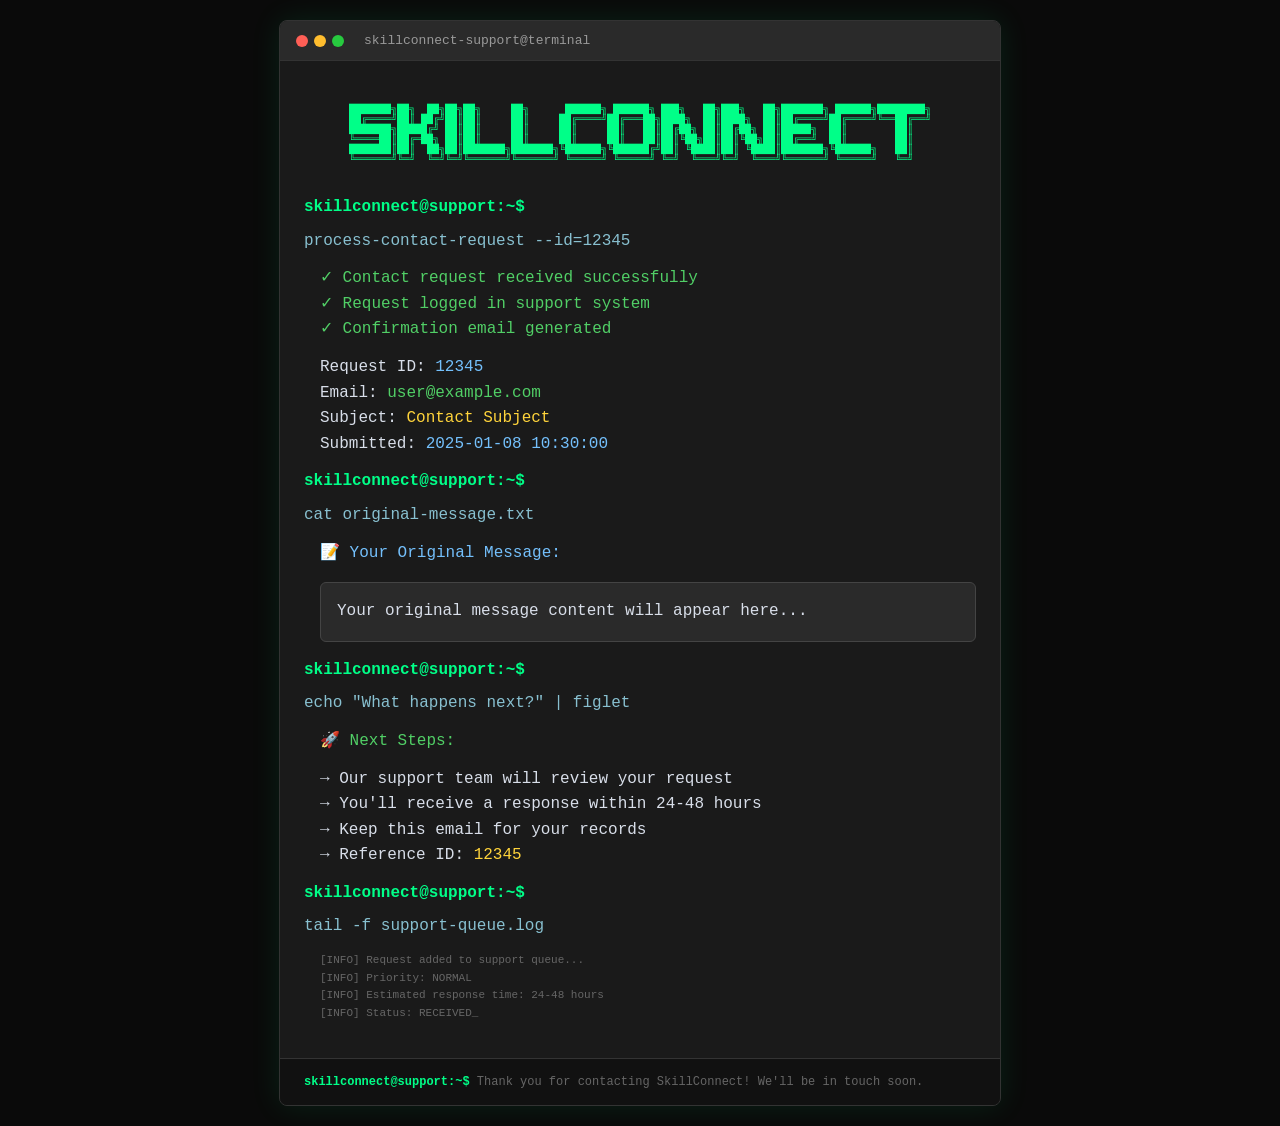
==== backend/src/main/resources/templates/email/contact-confirmation-email.html @ 77ec0a0a "feat: Implement contact request feature with email confirmation" ====
<!doctype html>
<html lang="en">
  <head>
    <meta charset="UTF-8" xmlns:th="http://www.thymeleaf.org" />
    <meta name="viewport" content="width=device-width, initial-scale=1.0" />
    <title>Contact Request Received - SkillConnect</title>
    <style>
      body {
        margin: 0;
        padding: 20px;
        font-family:
          "SF Pro Display",
          -apple-system,
          BlinkMacSystemFont,
          sans-serif;
        background: #0a0a0a;
        color: #ffffff;
        min-height: 100vh;
      }

      .terminal {
        max-width: 720px;
        margin: 0 auto;
        background: #1a1a1a;
        border-radius: 8px;
        border: 1px solid #333;
        box-shadow: 0 0 30px rgba(0, 255, 136, 0.1);
        overflow: hidden;
        font-family: "SF Mono", Monaco, "Cascadia Code", monospace;
      }

      .terminal-header {
        background: #2a2a2a;
        padding: 12px 16px;
        border-bottom: 1px solid #333;
        display: flex;
        align-items: center;
        gap: 8px;
      }

      .terminal-dots {
        display: flex;
        gap: 6px;
      }

      .dot {
        width: 12px;
        height: 12px;
        border-radius: 50%;
      }

      .dot.red {
        background: #ff5f56;
      }
      .dot.yellow {
        background: #ffbd2e;
      }
      .dot.green {
        background: #27ca3f;
      }

      .terminal-title {
        margin-left: 12px;
        font-size: 13px;
        color: #999;
      }

      .terminal-body {
        padding: 24px;
        line-height: 1.6;
      }

      .prompt {
        color: #00ff88;
        font-weight: 600;
      }

      .command {
        color: #88c0d0;
        margin: 8px 0;
      }

      .output {
        color: #d8dee9;
        margin: 12px 0;
        padding-left: 16px;
      }

      .success {
        color: #51cf66;
        font-weight: 500;
      }

      .info {
        color: #74c0fc;
        font-weight: 500;
      }

      .warning {
        color: #ffd43b;
        font-weight: 500;
      }

      .message-box {
        background: #2a2a2a;
        border: 1px solid #444;
        border-radius: 6px;
        padding: 16px;
        margin: 16px 0;
        color: #d8dee9;
      }

      .contact-link {
        display: inline-block;
        background: linear-gradient(45deg, #00ff88, #00d4ff);
        color: #000;
        text-decoration: none;
        padding: 12px 24px;
        border-radius: 6px;
        font-weight: 700;
        margin: 16px 0;
        transition: all 0.3s ease;
        font-family: inherit;
      }

      .contact-link:hover {
        transform: scale(1.05);
        box-shadow: 0 0 20px rgba(0, 255, 136, 0.3);
      }

      .ascii-art {
        color: #00ff88;
        font-size: 10px;
        line-height: 1;
        margin: 20px 0;
        text-align: center;
        white-space: pre;
      }

      .blink {
        animation: blink 1s infinite;
      }

      @keyframes blink {
        0%,
        50% {
          opacity: 1;
        }
        51%,
        100% {
          opacity: 0;
        }
      }

      .footer-terminal {
        background: #111;
        padding: 16px 24px;
        border-top: 1px solid #333;
        font-size: 12px;
        color: #666;
      }

      @media (max-width: 640px) {
        body {
          padding: 10px;
        }

        .terminal-body {
          padding: 16px;
        }

        .ascii-art {
          font-size: 8px;
        }
      }
    </style>
  </head>
  <body>
    <div class="terminal">
      <div class="terminal-header">
        <div class="terminal-dots">
          <div class="dot red"></div>
          <div class="dot yellow"></div>
          <div class="dot green"></div>
        </div>
        <div class="terminal-title">skillconnect-support@terminal</div>
      </div>

      <div class="terminal-body">
        <pre class="ascii-art">
███████╗██╗  ██╗██╗██╗     ██╗      ██████╗ ██████╗ ███╗   ██╗███╗   ██╗███████╗ ██████╗████████╗
██╔════╝██║ ██╔╝██║██║     ██║     ██╔════╝██╔═══██╗████╗  ██║████╗  ██║██╔════╝██╔════╝╚══██╔══╝
███████╗█████╔╝ ██║██║     ██║     ██║     ██║   ██║██╔██╗ ██║██╔██╗ ██║█████╗  ██║        ██║   
╚════██║██╔═██╗ ██║██║     ██║     ██║     ██║   ██║██║╚██╗██║██║╚██╗██║██╔══╝  ██║        ██║   
███████║██║  ██╗██║███████╗███████╗╚██████╗╚██████╔╝██║ ╚████║██║ ╚████║███████╗╚██████╗   ██║   
╚══════╝╚═╝  ╚═╝╚═╝╚══════╝╚══════╝ ╚═════╝ ╚═════╝ ╚═╝  ╚═══╝╚═╝  ╚═══╝╚══════╝ ╚═════╝   ╚═╝   
        </pre>

        <div class="prompt">skillconnect@support:~$</div>
        <div class="command">
          process-contact-request --id=<span th:text="${requestId}">12345</span>
        </div>
        <div class="output">
          <div class="success">✓ Contact request received successfully</div>
          <div class="success">✓ Request logged in support system</div>
          <div class="success">✓ Confirmation email generated</div>
          <div style="margin: 12px 0">
            Request ID: <span class="info" th:text="${requestId}">12345</span
            ><br />
            Email:
            <span class="success" th:text="${userEmail}">user@example.com</span
            ><br />
            Subject:
            <span class="warning" th:text="${subject}">Contact Subject</span
            ><br />
            Submitted:
            <span class="info" th:text="${submissionDate}"
              >2025-01-08 10:30:00</span
            >
          </div>
        </div>

        <div class="prompt">skillconnect@support:~$</div>
        <div class="command">cat original-message.txt</div>
        <div class="output">
          <div class="info">📝 Your Original Message:</div>
          <div class="message-box" th:text="${message}">
            Your original message content will appear here...
          </div>
        </div>

        <div class="prompt">skillconnect@support:~$</div>
        <div class="command">echo "What happens next?" | figlet</div>
        <div class="output">
          <div class="success">🚀 Next Steps:</div>
          <div style="margin: 12px 0; color: #d8dee9">
            → Our support team will review your request<br />
            → You'll receive a response within 24-48 hours<br />
            → Keep this email for your records<br />
            → Reference ID:
            <span class="warning" th:text="${requestId}">12345</span>
          </div>
        </div>

        <div class="prompt">skillconnect@support:~$</div>
        <div class="command">tail -f support-queue.log</div>
        <div class="output">
          <div style="color: #666; font-size: 11px">
            [INFO] Request added to support queue...<br />
            [INFO] Priority: NORMAL<br />
            [INFO] Estimated response time: 24-48 hours<br />
            [INFO] Status: RECEIVED<span class="blink">_</span>
          </div>
        </div>
      </div>

      <div class="footer-terminal">
        <div class="prompt" style="display: inline">
          skillconnect@support:~$
        </div>
        <span style="color: #666"
          >Thank you for contacting SkillConnect! We'll be in touch soon.</span
        >
      </div>
    </div>
  </body>
</html>
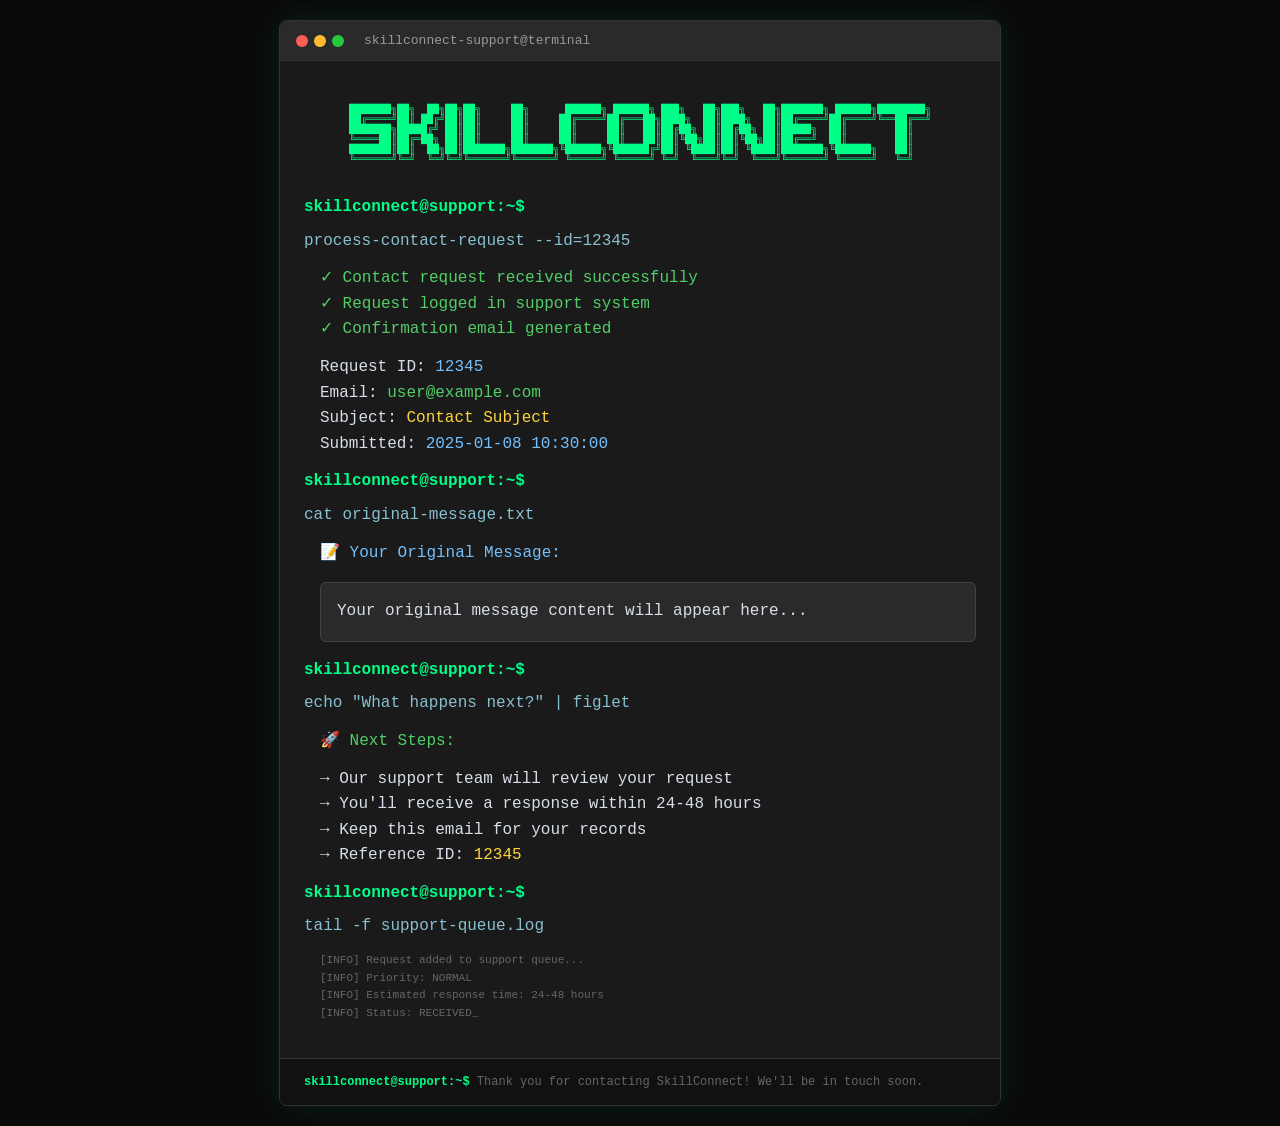
==== commit 48ee413c: "chore(backend): refactor for consistency and readability" ====
--- a/backend/src/main/resources/templates/email/contact-confirmation-email.html
+++ b/backend/src/main/resources/templates/email/contact-confirmation-email.html
@@ -1,192 +1,188 @@
-<!doctype html>
+<!DOCTYPE html>
 <html lang="en">
-  <head>
-    <meta charset="UTF-8" xmlns:th="http://www.thymeleaf.org" />
-    <meta name="viewport" content="width=device-width, initial-scale=1.0" />
+<head>
+    <meta charset="UTF-8" xmlns:th="http://www.thymeleaf.org">
+    <meta content="width=device-width, initial-scale=1.0" name="viewport">
     <title>Contact Request Received - SkillConnect</title>
     <style>
-      body {
-        margin: 0;
-        padding: 20px;
-        font-family:
-          "SF Pro Display",
-          -apple-system,
-          BlinkMacSystemFont,
-          sans-serif;
-        background: #0a0a0a;
-        color: #ffffff;
-        min-height: 100vh;
-      }
-
-      .terminal {
-        max-width: 720px;
-        margin: 0 auto;
-        background: #1a1a1a;
-        border-radius: 8px;
-        border: 1px solid #333;
-        box-shadow: 0 0 30px rgba(0, 255, 136, 0.1);
-        overflow: hidden;
-        font-family: "SF Mono", Monaco, "Cascadia Code", monospace;
-      }
-
-      .terminal-header {
-        background: #2a2a2a;
-        padding: 12px 16px;
-        border-bottom: 1px solid #333;
-        display: flex;
-        align-items: center;
-        gap: 8px;
-      }
-
-      .terminal-dots {
-        display: flex;
-        gap: 6px;
-      }
-
-      .dot {
-        width: 12px;
-        height: 12px;
-        border-radius: 50%;
-      }
-
-      .dot.red {
-        background: #ff5f56;
-      }
-      .dot.yellow {
-        background: #ffbd2e;
-      }
-      .dot.green {
-        background: #27ca3f;
-      }
-
-      .terminal-title {
-        margin-left: 12px;
-        font-size: 13px;
-        color: #999;
-      }
-
-      .terminal-body {
-        padding: 24px;
-        line-height: 1.6;
-      }
-
-      .prompt {
-        color: #00ff88;
-        font-weight: 600;
-      }
-
-      .command {
-        color: #88c0d0;
-        margin: 8px 0;
-      }
-
-      .output {
-        color: #d8dee9;
-        margin: 12px 0;
-        padding-left: 16px;
-      }
-
-      .success {
-        color: #51cf66;
-        font-weight: 500;
-      }
-
-      .info {
-        color: #74c0fc;
-        font-weight: 500;
-      }
-
-      .warning {
-        color: #ffd43b;
-        font-weight: 500;
-      }
-
-      .message-box {
-        background: #2a2a2a;
-        border: 1px solid #444;
-        border-radius: 6px;
-        padding: 16px;
-        margin: 16px 0;
-        color: #d8dee9;
-      }
-
-      .contact-link {
-        display: inline-block;
-        background: linear-gradient(45deg, #00ff88, #00d4ff);
-        color: #000;
-        text-decoration: none;
-        padding: 12px 24px;
-        border-radius: 6px;
-        font-weight: 700;
-        margin: 16px 0;
-        transition: all 0.3s ease;
-        font-family: inherit;
-      }
-
-      .contact-link:hover {
-        transform: scale(1.05);
-        box-shadow: 0 0 20px rgba(0, 255, 136, 0.3);
-      }
-
-      .ascii-art {
-        color: #00ff88;
-        font-size: 10px;
-        line-height: 1;
-        margin: 20px 0;
-        text-align: center;
-        white-space: pre;
-      }
-
-      .blink {
-        animation: blink 1s infinite;
-      }
-
-      @keyframes blink {
-        0%,
-        50% {
-          opacity: 1;
-        }
-        51%,
-        100% {
-          opacity: 0;
-        }
-      }
-
-      .footer-terminal {
-        background: #111;
-        padding: 16px 24px;
-        border-top: 1px solid #333;
-        font-size: 12px;
-        color: #666;
-      }
-
-      @media (max-width: 640px) {
         body {
-          padding: 10px;
+            margin: 0;
+            padding: 20px;
+            font-family: 'SF Pro Display', -apple-system, BlinkMacSystemFont, sans-serif;
+            background: #0a0a0a;
+            color: #ffffff;
+            min-height: 100vh;
+        }
+
+        .terminal {
+            max-width: 720px;
+            margin: 0 auto;
+            background: #1a1a1a;
+            border-radius: 8px;
+            border: 1px solid #333;
+            box-shadow: 0 0 30px rgba(0, 255, 136, 0.1);
+            overflow: hidden;
+            font-family: 'SF Mono', Monaco, 'Cascadia Code', monospace;
+        }
+
+        .terminal-header {
+            background: #2a2a2a;
+            padding: 12px 16px;
+            border-bottom: 1px solid #333;
+            display: flex;
+            align-items: center;
+            gap: 8px;
+        }
+
+        .terminal-dots {
+            display: flex;
+            gap: 6px;
+        }
+
+        .dot {
+            width: 12px;
+            height: 12px;
+            border-radius: 50%;
+        }
+
+        .dot.red {
+            background: #ff5f56;
+        }
+
+        .dot.yellow {
+            background: #ffbd2e;
+        }
+
+        .dot.green {
+            background: #27ca3f;
+        }
+
+        .terminal-title {
+            margin-left: 12px;
+            font-size: 13px;
+            color: #999;
         }
 
         .terminal-body {
-          padding: 16px;
+            padding: 24px;
+            line-height: 1.6;
+        }
+
+        .prompt {
+            color: #00ff88;
+            font-weight: 600;
+        }
+
+        .command {
+            color: #88c0d0;
+            margin: 8px 0;
+        }
+
+        .output {
+            color: #d8dee9;
+            margin: 12px 0;
+            padding-left: 16px;
+        }
+
+        .success {
+            color: #51cf66;
+            font-weight: 500;
+        }
+
+        .info {
+            color: #74c0fc;
+            font-weight: 500;
+        }
+
+        .warning {
+            color: #ffd43b;
+            font-weight: 500;
+        }
+
+        .message-box {
+            background: #2a2a2a;
+            border: 1px solid #444;
+            border-radius: 6px;
+            padding: 16px;
+            margin: 16px 0;
+            color: #d8dee9;
+        }
+
+        .contact-link {
+            display: inline-block;
+            background: linear-gradient(45deg, #00ff88, #00d4ff);
+            color: #000;
+            text-decoration: none;
+            padding: 12px 24px;
+            border-radius: 6px;
+            font-weight: 700;
+            margin: 16px 0;
+            transition: all 0.3s ease;
+            font-family: inherit;
+        }
+
+        .contact-link:hover {
+            transform: scale(1.05);
+            box-shadow: 0 0 20px rgba(0, 255, 136, 0.3);
         }
 
         .ascii-art {
-          font-size: 8px;
-        }
-      }
+            color: #00ff88;
+            font-size: 10px;
+            line-height: 1;
+            margin: 20px 0;
+            text-align: center;
+            white-space: pre;
+        }
+
+        .blink {
+            animation: blink 1s infinite;
+        }
+
+        @keyframes blink {
+            0%, 50% {
+                opacity: 1;
+            }
+            51%, 100% {
+                opacity: 0;
+            }
+        }
+
+        .footer-terminal {
+            background: #111;
+            padding: 16px 24px;
+            border-top: 1px solid #333;
+            font-size: 12px;
+            color: #666;
+        }
+
+        @media (max-width: 640px) {
+            body {
+                padding: 10px;
+            }
+
+            .terminal-body {
+                padding: 16px;
+            }
+
+            .ascii-art {
+                font-size: 8px;
+            }
+        }
     </style>
-  </head>
-  <body>
-    <div class="terminal">
-      <div class="terminal-header">
+</head>
+<body>
+<div class="terminal">
+    <div class="terminal-header">
         <div class="terminal-dots">
-          <div class="dot red"></div>
-          <div class="dot yellow"></div>
-          <div class="dot green"></div>
+            <div class="dot red"></div>
+            <div class="dot yellow"></div>
+            <div class="dot green"></div>
         </div>
         <div class="terminal-title">skillconnect-support@terminal</div>
-      </div>
-
-      <div class="terminal-body">
+    </div>
+
+    <div class="terminal-body">
         <pre class="ascii-art">
 ███████╗██╗  ██╗██╗██╗     ██╗      ██████╗ ██████╗ ███╗   ██╗███╗   ██╗███████╗ ██████╗████████╗
 ██╔════╝██║ ██╔╝██║██║     ██║     ██╔════╝██╔═══██╗████╗  ██║████╗  ██║██╔════╝██╔════╝╚══██╔══╝
@@ -197,71 +193,56 @@
         </pre>
 
         <div class="prompt">skillconnect@support:~$</div>
-        <div class="command">
-          process-contact-request --id=<span th:text="${requestId}">12345</span>
-        </div>
-        <div class="output">
-          <div class="success">✓ Contact request received successfully</div>
-          <div class="success">✓ Request logged in support system</div>
-          <div class="success">✓ Confirmation email generated</div>
-          <div style="margin: 12px 0">
-            Request ID: <span class="info" th:text="${requestId}">12345</span
-            ><br />
-            Email:
-            <span class="success" th:text="${userEmail}">user@example.com</span
-            ><br />
-            Subject:
-            <span class="warning" th:text="${subject}">Contact Subject</span
-            ><br />
-            Submitted:
-            <span class="info" th:text="${submissionDate}"
-              >2025-01-08 10:30:00</span
-            >
-          </div>
+        <div class="command">process-contact-request --id=<span th:text="${requestId}">12345</span></div>
+        <div class="output">
+            <div class="success">✓ Contact request received successfully</div>
+            <div class="success">✓ Request logged in support system</div>
+            <div class="success">✓ Confirmation email generated</div>
+            <div style="margin: 12px 0;">
+                Request ID: <span class="info" th:text="${requestId}">12345</span><br>
+                Email: <span class="success" th:text="${userEmail}">user@example.com</span><br>
+                Subject: <span class="warning" th:text="${subject}">Contact Subject</span><br>
+                Submitted: <span class="info" th:text="${submissionDate}">2025-01-08 10:30:00</span>
+            </div>
         </div>
 
         <div class="prompt">skillconnect@support:~$</div>
         <div class="command">cat original-message.txt</div>
         <div class="output">
-          <div class="info">📝 Your Original Message:</div>
-          <div class="message-box" th:text="${message}">
-            Your original message content will appear here...
-          </div>
+            <div class="info">📝 Your Original Message:</div>
+            <div class="message-box" th:text="${message}">
+                Your original message content will appear here...
+            </div>
         </div>
 
         <div class="prompt">skillconnect@support:~$</div>
         <div class="command">echo "What happens next?" | figlet</div>
         <div class="output">
-          <div class="success">🚀 Next Steps:</div>
-          <div style="margin: 12px 0; color: #d8dee9">
-            → Our support team will review your request<br />
-            → You'll receive a response within 24-48 hours<br />
-            → Keep this email for your records<br />
-            → Reference ID:
-            <span class="warning" th:text="${requestId}">12345</span>
-          </div>
+            <div class="success">🚀 Next Steps:</div>
+            <div style="margin: 12px 0; color: #d8dee9;">
+                → Our support team will review your request<br>
+                → You'll receive a response within 24-48 hours<br>
+                → Keep this email for your records<br>
+                → Reference ID: <span class="warning" th:text="${requestId}">12345</span>
+            </div>
         </div>
 
         <div class="prompt">skillconnect@support:~$</div>
         <div class="command">tail -f support-queue.log</div>
         <div class="output">
-          <div style="color: #666; font-size: 11px">
-            [INFO] Request added to support queue...<br />
-            [INFO] Priority: NORMAL<br />
-            [INFO] Estimated response time: 24-48 hours<br />
-            [INFO] Status: RECEIVED<span class="blink">_</span>
-          </div>
-        </div>
-      </div>
-
-      <div class="footer-terminal">
-        <div class="prompt" style="display: inline">
-          skillconnect@support:~$
-        </div>
-        <span style="color: #666"
-          >Thank you for contacting SkillConnect! We'll be in touch soon.</span
-        >
-      </div>
+            <div style="color: #666; font-size: 11px;">
+                [INFO] Request added to support queue...<br>
+                [INFO] Priority: NORMAL<br>
+                [INFO] Estimated response time: 24-48 hours<br>
+                [INFO] Status: RECEIVED<span class="blink">_</span>
+            </div>
+        </div>
     </div>
-  </body>
-</html>
+
+    <div class="footer-terminal">
+        <div class="prompt" style="display: inline;">skillconnect@support:~$</div>
+        <span style="color: #666;">Thank you for contacting SkillConnect! We'll be in touch soon.</span>
+    </div>
+</div>
+</body>
+</html>
